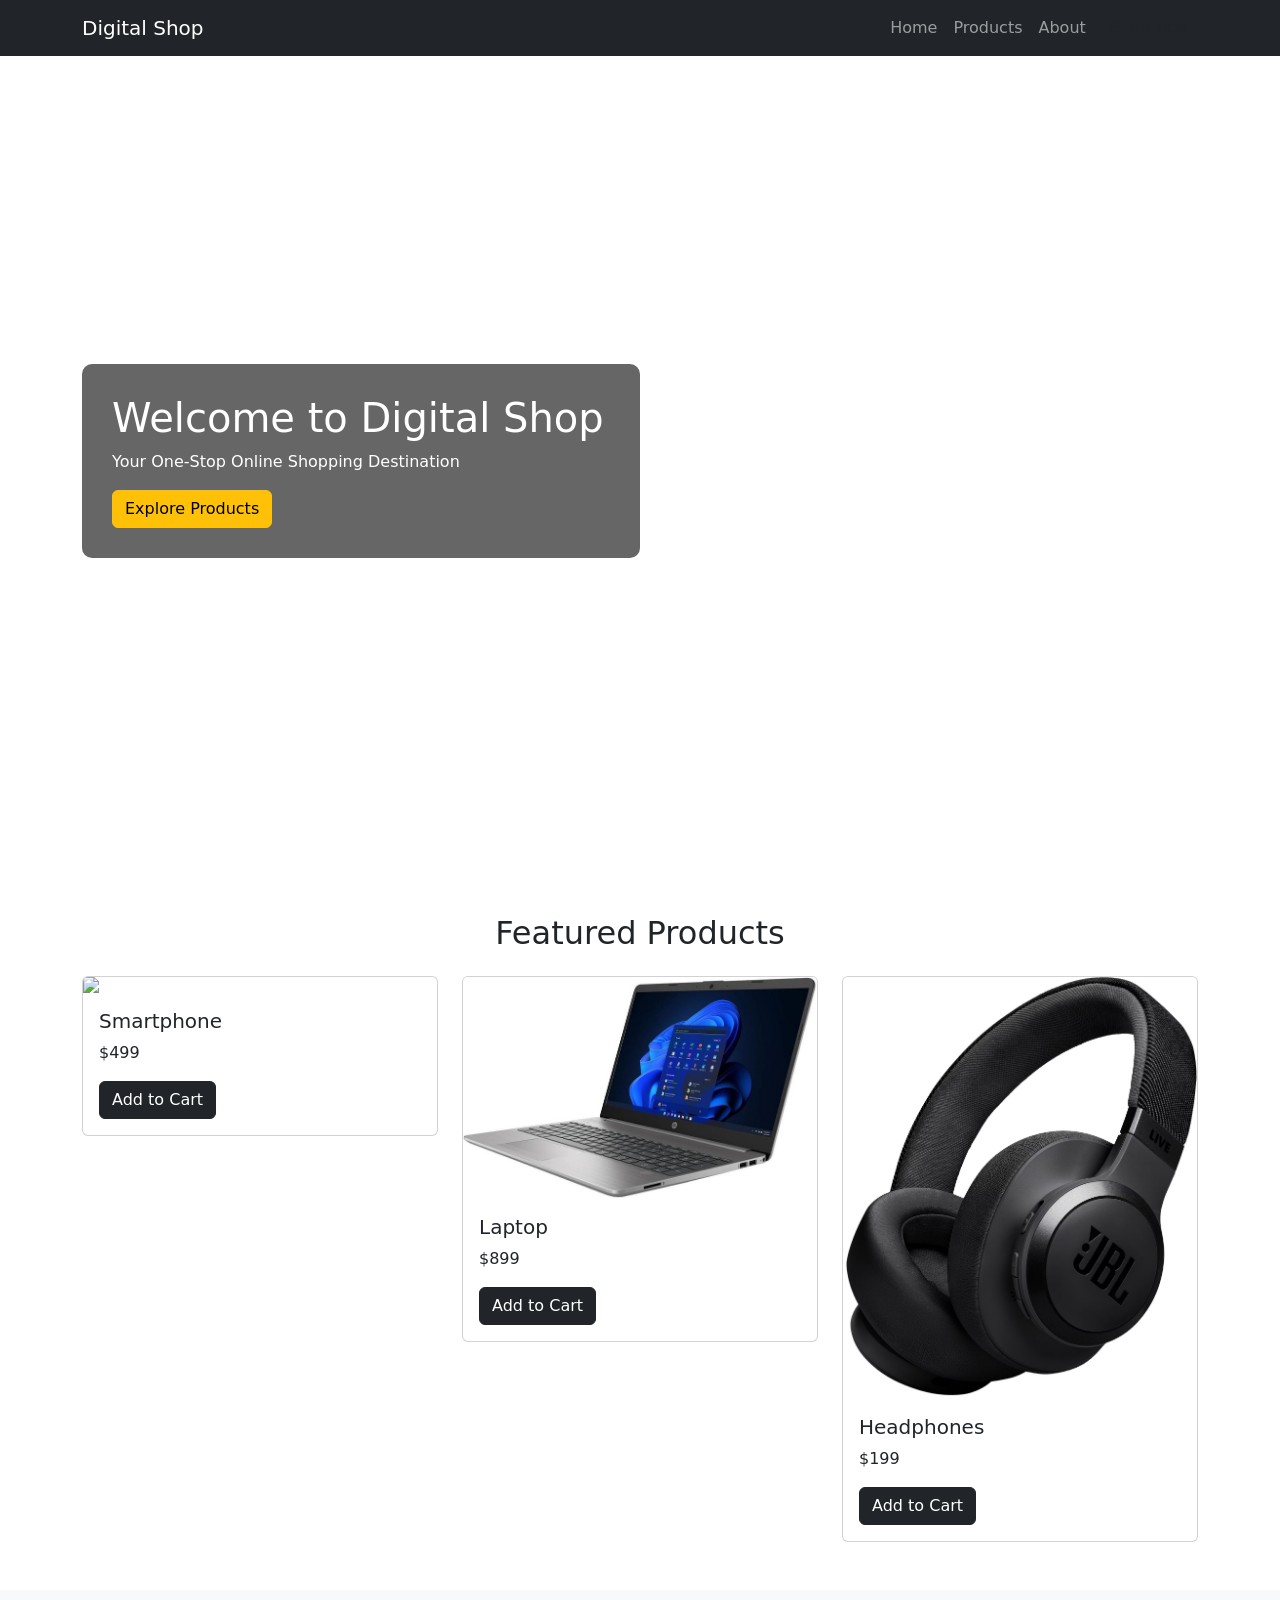
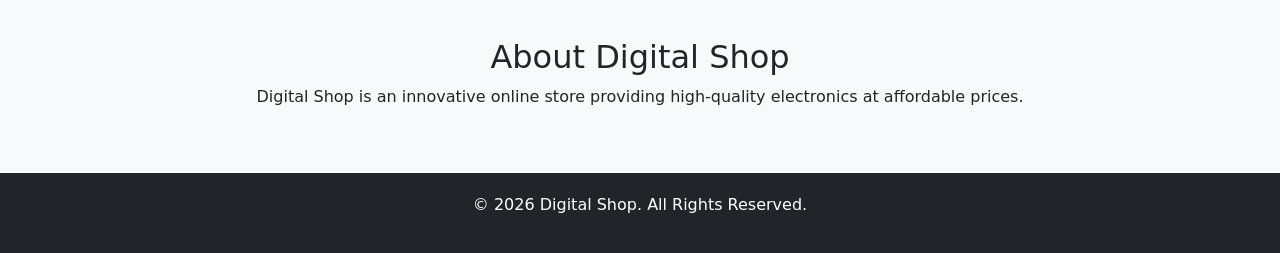
==== Assignment3/index.html @ 817064e2 "Add files via upload" ====
<!DOCTYPE html>
<html lang="en">
<head>
    <meta charset="UTF-8">
    <title>Digitak Shop - E-commerce</title>
    <meta name="viewport" content="width=device-width, initial-scale=1">

    <!-- Bootstrap CDN -->
    <link href="https://cdn.jsdelivr.net/npm/bootstrap@5.3.2/dist/css/bootstrap.min.css" rel="stylesheet">

    <style>
        .hero {
            background: url('https://images.unsplash.com/photo-1607083206968-13611e3d76db') no-repeat center center/cover;
            height: 90vh;
            color: white;
            display: flex;
            align-items: center;
        }
        .hero-text {
            background: rgba(0,0,0,0.6);
            padding: 30px;
            border-radius: 10px;
        }
        .product-card:hover {
            transform: scale(1.05);
            transition: 0.3s;
        }
        footer {
            background: #212529;
            color: white;
            padding: 20px;
        }
    </style>
</head>
<body>

<!-- Navbar -->
<nav class="navbar navbar-expand-lg navbar-dark bg-dark">
  <div class="container">
    <a class="navbar-brand" href="#">Digital Shop</a>
    <button class="navbar-toggler" type="button" data-bs-toggle="collapse" data-bs-target="#navbarNav">
      <span class="navbar-toggler-icon"></span>
    </button>
    <div class="collapse navbar-collapse" id="navbarNav">
      <ul class="navbar-nav ms-auto">
        <li class="nav-item"><a class="nav-link" href="#">Home</a></li>
        <li class="nav-item"><a class="nav-link" href="#">Products</a></li>
        <li class="nav-item"><a class="nav-link" href="#">About</a></li>
        <li class="nav-item"><a class="nav-link btn btn-warning text-dark ms-2" href="#">Shop Now</a></li>
      </ul>
    </div>
  </div>
</nav>

<!-- Hero Section -->
<section class="hero">
  <div class="container">
    <div class="hero-text col-md-6">
      <h1>Welcome to Digital Shop</h1>
      <p>Your One-Stop Online Shopping Destination</p>
      <a href="#" class="btn btn-warning">Explore Products</a>
    </div>
  </div>
</section>

<!-- Products -->
<section class="py-5">
  <div class="container">
    <h2 class="text-center mb-4">Featured Products</h2>
    <div class="row">
      <div class="col-md-4">
        <div class="card product-card">
          <img src="https://images.unsplash.com/photo-1511707171634-5f897ff02aa9" class="card-img-top">
          <div class="card-body">
            <h5 class="card-title">Smartphone</h5>
            <p class="card-text">$499</p>
            <button class="btn btn-dark">Add to Cart</button>
          </div>
        </div>
      </div>

      <div class="col-md-4">
        <div class="card product-card">
          <img src="3-22.jpg" class="card-img-top">
          <div class="card-body">
            <h5 class="card-title">Laptop</h5>
            <p class="card-text">$899</p>
            <button class="btn btn-dark">Add to Cart</button>
          </div>
        </div>
      </div>

      <div class="col-md-4">
        <div class="card product-card">
          <img src="6572447_sd.avif" class="card-img-top">
          <div class="card-body">
            <h5 class="card-title">Headphones</h5>
            <p class="card-text">$199</p>
            <button class="btn btn-dark">Add to Cart</button>
          </div>
        </div>
      </div>
    </div>
  </div>
</section>

<!-- About Section -->
<section class="bg-light py-5">
  <div class="container text-center">
    <h2>About Digital Shop</h2>
    <p>Digital Shop is an innovative online store providing high-quality electronics at affordable prices.</p>
  </div>
</section>

<!-- Footer -->
<footer class="text-center">
    <p>&copy; 2026 Digital Shop. All Rights Reserved.</p>
</footer>

<script src="https://cdn.jsdelivr.net/npm/bootstrap@5.3.2/dist/js/bootstrap.bundle.min.js"></script>
</body>
</html>
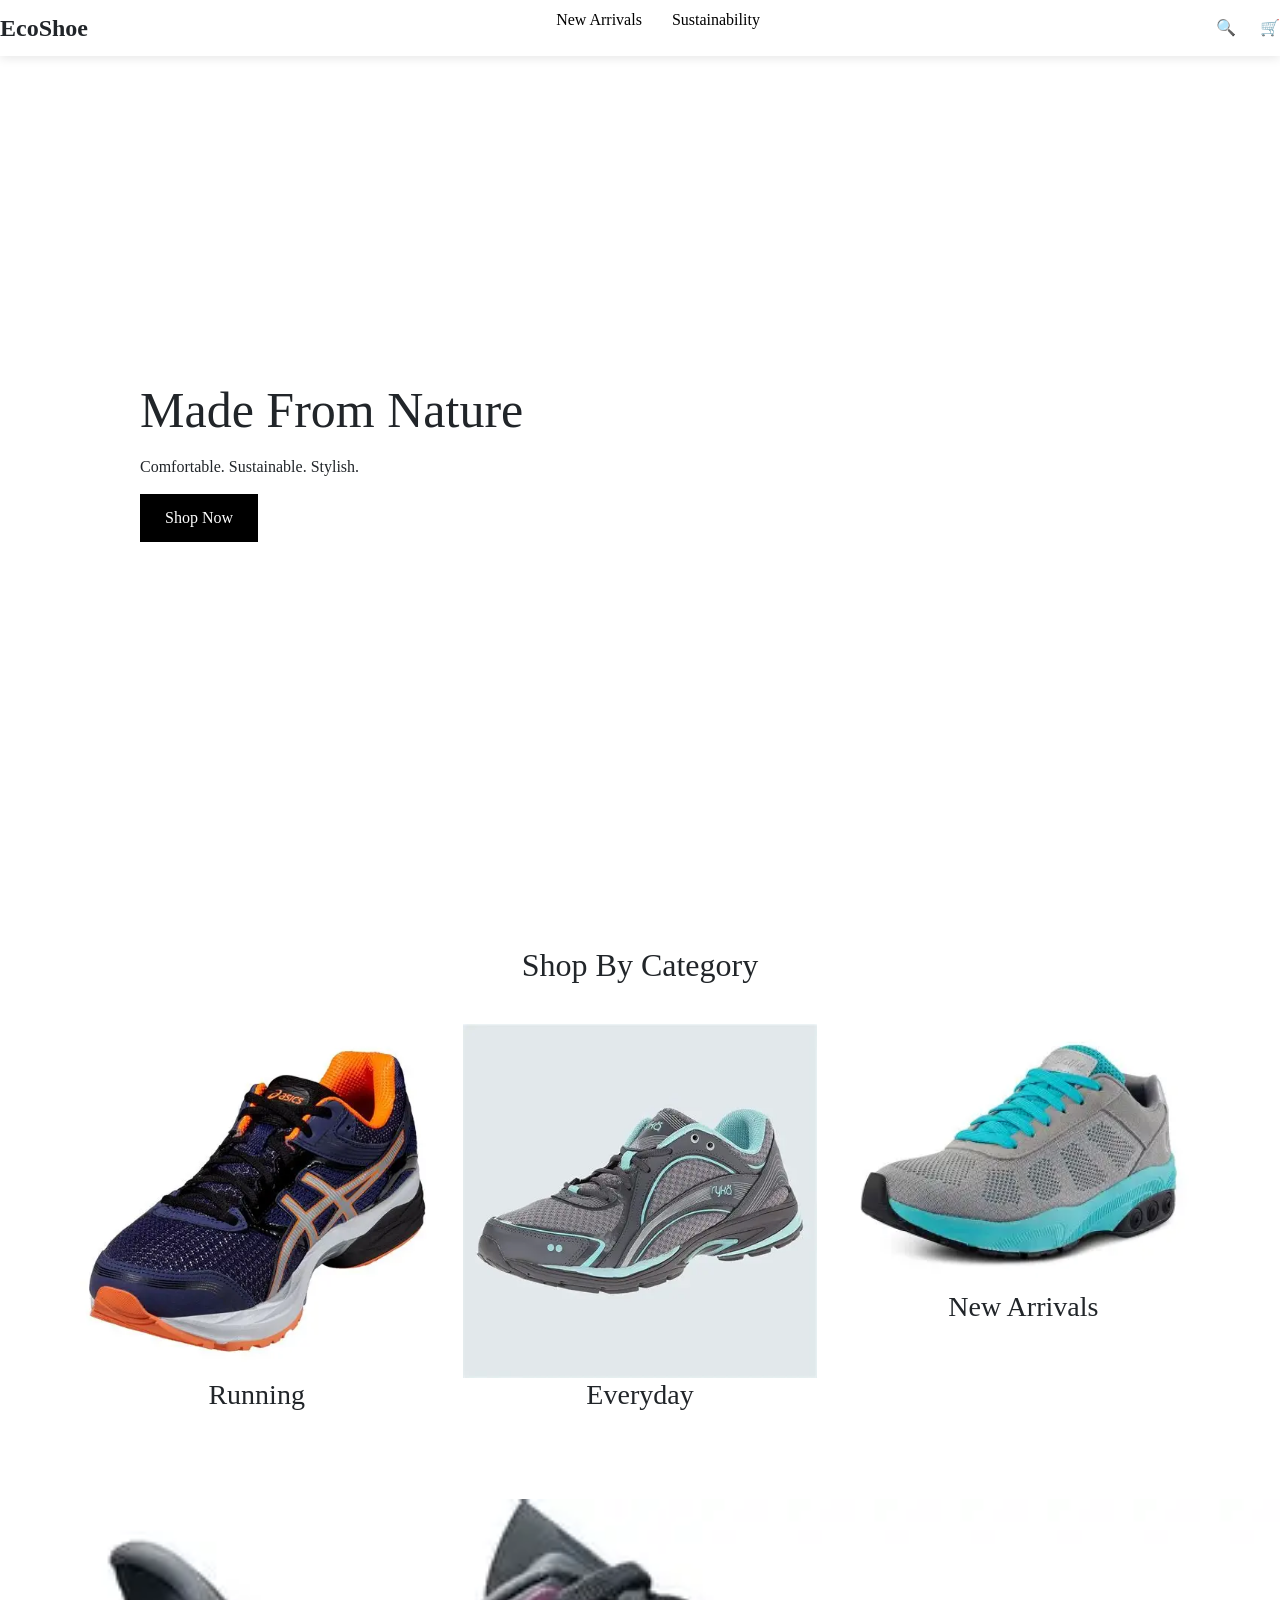
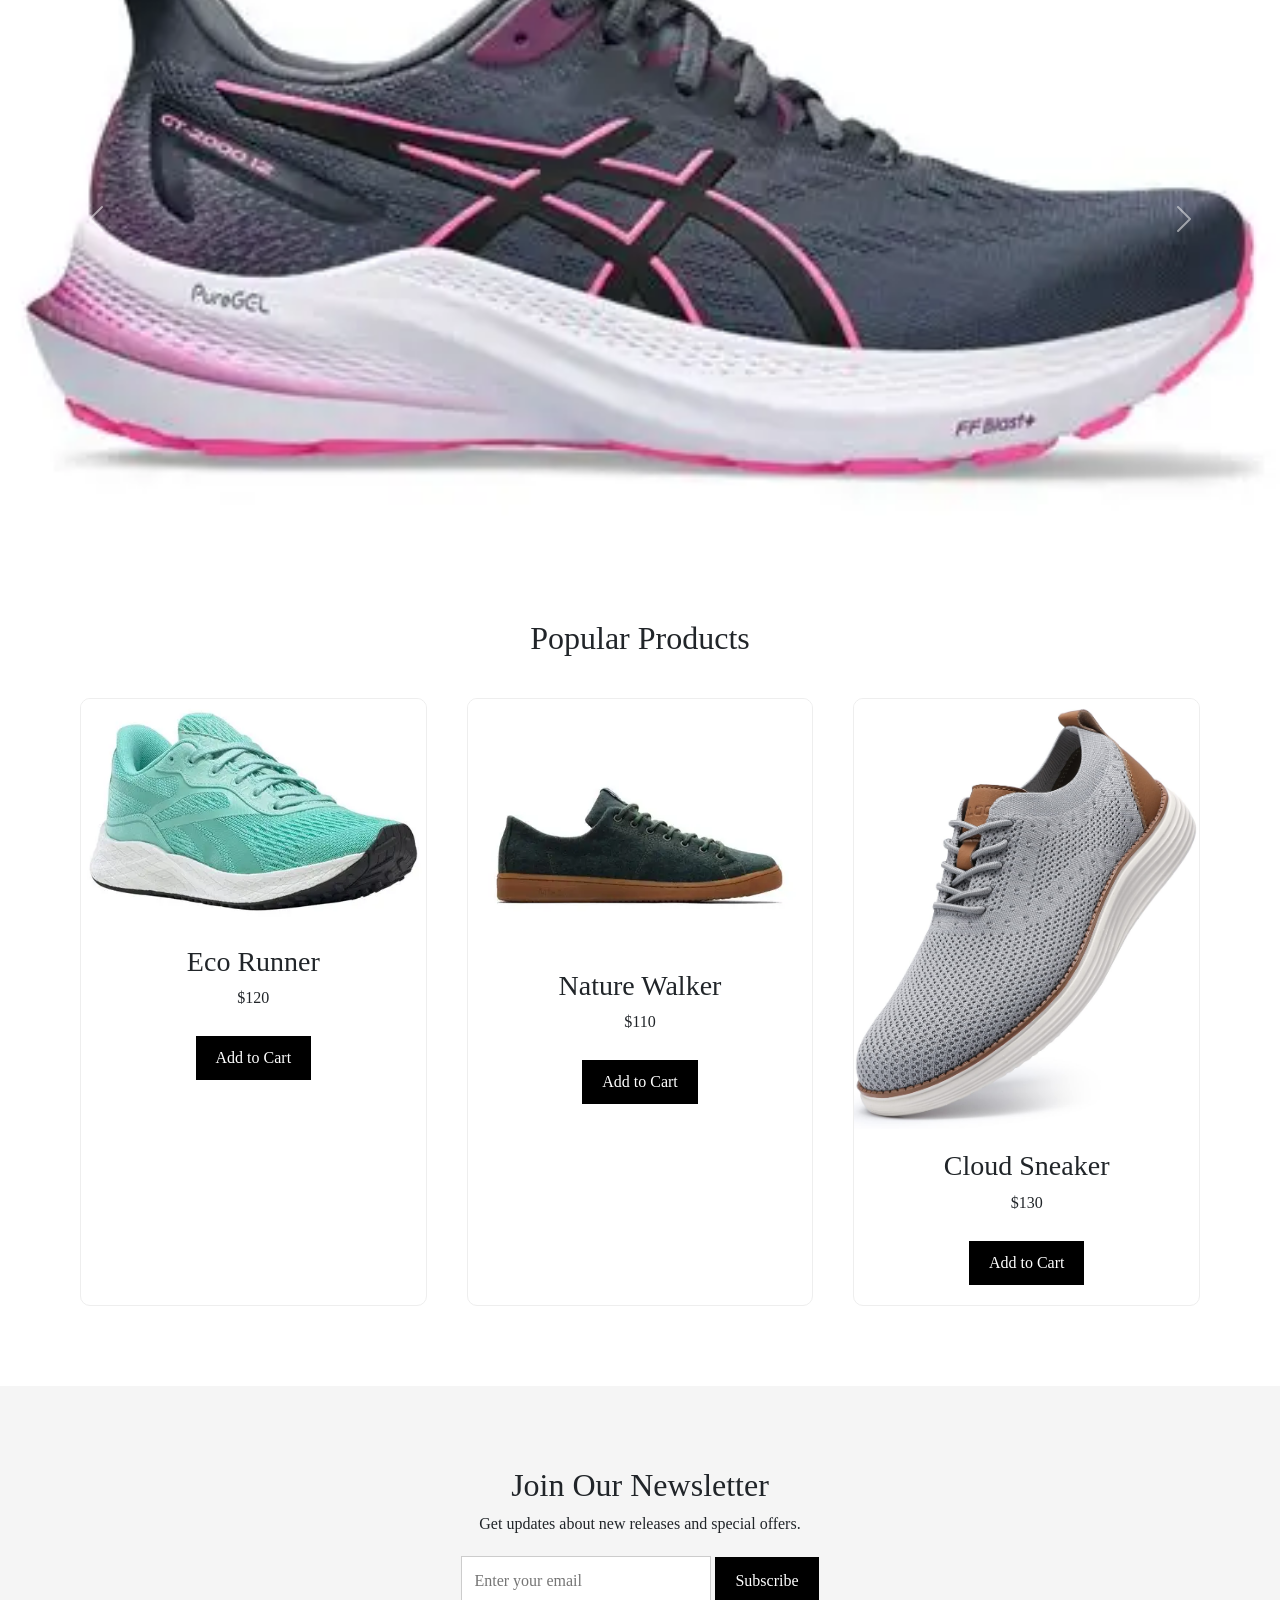
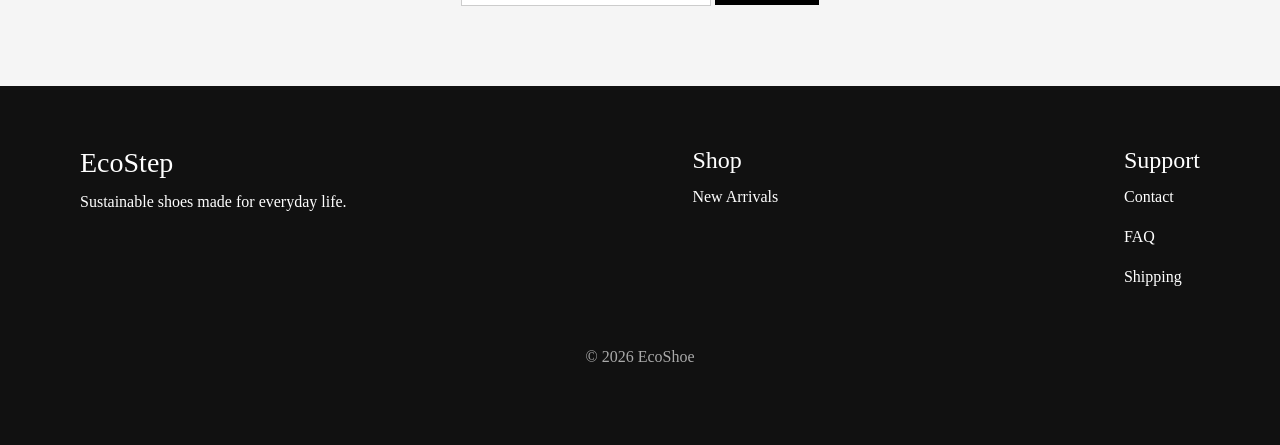
==== commit 8c851c01: "Add files via upload" ====
--- a/Assignment3/index.html
+++ b/Assignment3/index.html
@@ -1,122 +1,227 @@
 <!DOCTYPE html>
 <html lang="en">
 <head>
-    <meta charset="UTF-8">
-    <title>Digitak Shop - E-commerce</title>
-    <meta name="viewport" content="width=device-width, initial-scale=1">
-
-    <!-- Bootstrap CDN -->
-    <link href="https://cdn.jsdelivr.net/npm/bootstrap@5.3.2/dist/css/bootstrap.min.css" rel="stylesheet">
-
-    <style>
-        .hero {
-            background: url('https://images.unsplash.com/photo-1607083206968-13611e3d76db') no-repeat center center/cover;
-            height: 90vh;
-            color: white;
-            display: flex;
-            align-items: center;
-        }
-        .hero-text {
-            background: rgba(0,0,0,0.6);
-            padding: 30px;
-            border-radius: 10px;
-        }
-        .product-card:hover {
-            transform: scale(1.05);
-            transition: 0.3s;
-        }
-        footer {
-            background: #212529;
-            color: white;
-            padding: 20px;
-        }
-    </style>
+<meta charset="UTF-8">
+<meta name="viewport" content="width=device-width, initial-scale=1.0">
+<title>EcoShoe</title>
+<link rel="stylesheet" href="style.css">
+
+<!-- Google Font -->
+<link href="https://fonts.googleapis.com/css2?family=Poppins:wght@300;500;700&display=swap" rel="stylesheet">
+<link href="https://cdn.jsdelivr.net/npm/bootstrap@5.3.8/dist/css/bootstrap.min.css" rel="stylesheet" integrity="sha384-sRIl4kxILFvY47J16cr9ZwB07vP4J8+LH7qKQnuqkuIAvNWLzeN8tE5YBujZqJLB" crossorigin="anonymous">
 </head>
+
 <body>
 
-<!-- Navbar -->
-<nav class="navbar navbar-expand-lg navbar-dark bg-dark">
-  <div class="container">
-    <a class="navbar-brand" href="#">Digital Shop</a>
-    <button class="navbar-toggler" type="button" data-bs-toggle="collapse" data-bs-target="#navbarNav">
-      <span class="navbar-toggler-icon"></span>
-    </button>
-    <div class="collapse navbar-collapse" id="navbarNav">
-      <ul class="navbar-nav ms-auto">
-        <li class="nav-item"><a class="nav-link" href="#">Home</a></li>
-        <li class="nav-item"><a class="nav-link" href="#">Products</a></li>
-        <li class="nav-item"><a class="nav-link" href="#">About</a></li>
-        <li class="nav-item"><a class="nav-link btn btn-warning text-dark ms-2" href="#">Shop Now</a></li>
-      </ul>
+
+<header>
+
+<div class="navbar">
+
+<div class="logo">EcoShoe</div>
+
+<ul class="menu">
+<li><a href="#">New Arrivals</a></li>
+<li><a href="#">Sustainability</a></li>
+</ul>
+
+<div class="icons">
+<span>🔍</span>
+<span>🛒</span>
+</div>
+
+</div>
+
+</header>
+
+
+
+<section class="hero">
+
+<div class="hero-content">
+
+<h1>Made From Nature</h1>
+
+<p>Comfortable. Sustainable. Stylish.</p>
+
+<div class="hero-buttons">
+<button>Shop Now</button>
+
+</div>
+
+</div>
+
+</section>
+
+
+
+
+
+<section class="categories">
+
+<h2>Shop By Category</h2>
+
+<div class="category-grid">
+
+<div class="category-card">
+<img src="run shoe.webp">
+<h3>Running</h3>
+</div>
+
+<div class="category-card">
+<img src="comfort.webp">
+<h3>Everyday</h3>
+</div>
+
+<div class="category-card">
+<img src="new.webp">
+<h3>New Arrivals</h3>
+</div>
+
+</div>
+
+</section>
+
+<div id="carouselExampleIndicators" class="carousel slide">
+  <div class="carousel-indicators">
+    <button type="button" data-bs-target="#carouselExampleIndicators" data-bs-slide-to="0" class="active" aria-current="true" aria-label="Slide 1"></button>
+    <button type="button" data-bs-target="#carouselExampleIndicators" data-bs-slide-to="1" aria-label="Slide 2"></button>
+    <button type="button" data-bs-target="#carouselExampleIndicators" data-bs-slide-to="2" aria-label="Slide 3"></button>
+  </div>
+  <div class="carousel-inner">
+    <div class="carousel-item active">
+      <img src="OIP (1).webp" class="d-block w-100" alt="...">
+    </div>
+    <div class="carousel-item">
+      <img src="OIP (2).webp" class="d-block w-100" alt="...">
+    </div>
+    <div class="carousel-item">
+      <img src="shoe.webp" class="d-block w-100" alt="...">
     </div>
   </div>
-</nav>
-
-<!-- Hero Section -->
-<section class="hero">
-  <div class="container">
-    <div class="hero-text col-md-6">
-      <h1>Welcome to Digital Shop</h1>
-      <p>Your One-Stop Online Shopping Destination</p>
-      <a href="#" class="btn btn-warning">Explore Products</a>
-    </div>
-  </div>
-</section>
-
-<!-- Products -->
-<section class="py-5">
-  <div class="container">
-    <h2 class="text-center mb-4">Featured Products</h2>
-    <div class="row">
-      <div class="col-md-4">
-        <div class="card product-card">
-          <img src="https://images.unsplash.com/photo-1511707171634-5f897ff02aa9" class="card-img-top">
-          <div class="card-body">
-            <h5 class="card-title">Smartphone</h5>
-            <p class="card-text">$499</p>
-            <button class="btn btn-dark">Add to Cart</button>
-          </div>
-        </div>
-      </div>
-
-      <div class="col-md-4">
-        <div class="card product-card">
-          <img src="3-22.jpg" class="card-img-top">
-          <div class="card-body">
-            <h5 class="card-title">Laptop</h5>
-            <p class="card-text">$899</p>
-            <button class="btn btn-dark">Add to Cart</button>
-          </div>
-        </div>
-      </div>
-
-      <div class="col-md-4">
-        <div class="card product-card">
-          <img src="6572447_sd.avif" class="card-img-top">
-          <div class="card-body">
-            <h5 class="card-title">Headphones</h5>
-            <p class="card-text">$199</p>
-            <button class="btn btn-dark">Add to Cart</button>
-          </div>
-        </div>
-      </div>
-    </div>
-  </div>
-</section>
-
-<!-- About Section -->
-<section class="bg-light py-5">
-  <div class="container text-center">
-    <h2>About Digital Shop</h2>
-    <p>Digital Shop is an innovative online store providing high-quality electronics at affordable prices.</p>
-  </div>
-</section>
-
-<!-- Footer -->
-<footer class="text-center">
-    <p>&copy; 2026 Digital Shop. All Rights Reserved.</p>
+  <button class="carousel-control-prev" type="button" data-bs-target="#carouselExampleIndicators" data-bs-slide="prev">
+    <span class="carousel-control-prev-icon" aria-hidden="true"></span>
+    <span class="visually-hidden">Previous</span>
+  </button>
+  <button class="carousel-control-next" type="button" data-bs-target="#carouselExampleIndicators" data-bs-slide="next">
+    <span class="carousel-control-next-icon" aria-hidden="true"></span>
+    <span class="visually-hidden">Next</span>
+  </button>
+</div>
+
+
+
+<section class="products">
+
+<h2>Popular Products</h2>
+
+<div class="product-grid">
+
+<div class="product-card">
+
+<img src="eco runner.webp">
+
+<div class="product-info">
+
+<h3>Eco Runner</h3>
+
+<p>$120</p>
+
+<button>Add to Cart</button>
+
+</div>
+
+</div>
+
+
+<div class="product-card">
+
+<img src="nature.webp">
+
+<div class="product-info">
+
+<h3>Nature Walker</h3>
+
+<p>$110</p>
+
+<button>Add to Cart</button>
+
+</div>
+
+</div>
+
+
+<div class="product-card">
+
+<img src="casual shoe.jpg">
+
+<div class="product-info">
+
+<h3>Cloud Sneaker</h3>
+
+<p>$130</p>
+
+<button>Add to Cart</button>
+
+</div>
+
+</div>
+
+</div>
+
+</section>
+
+
+
+
+
+<section class="newsletter">
+
+<h2>Join Our Newsletter</h2>
+
+<p>Get updates about new releases and special offers.</p>
+
+<div class="newsletter-box">
+
+<input type="email" placeholder="Enter your email">
+
+<button>Subscribe</button>
+
+</div>
+
+</section>
+
+
+
+
+
+<footer>
+
+<div class="footer-container">
+
+<div>
+<h3>EcoStep</h3>
+<p>Sustainable shoes made for everyday life.</p>
+</div>
+
+<div>
+<h4>Shop</h4>
+<p>New Arrivals</p>
+</div>
+
+<div>
+<h4>Support</h4>
+<p>Contact</p>
+<p>FAQ</p>
+<p>Shipping</p>
+</div>
+
+</div>
+
+<p class="copyright">© 2026 EcoShoe</p>
+
 </footer>
 
-<script src="https://cdn.jsdelivr.net/npm/bootstrap@5.3.2/dist/js/bootstrap.bundle.min.js"></script>
+<script src="https://cdn.jsdelivr.net/npm/bootstrap@5.3.8/dist/js/bootstrap.bundle.min.js" integrity="sha384-FKyoEForCGlyvwx9Hj09JcYn3nv7wiPVlz7YYwJrWVcXK/BmnVDxM+D2scQbITxI" crossorigin="anonymous"></script>
 </body>
-</html>
+</html>
--- a/Assignment3/style.css
+++ b/Assignment3/style.css
@@ -0,0 +1,238 @@
+*{
+margin:0;
+padding:0;
+box-sizing:border-box;
+font-family:Poppins;
+}
+
+
+/* NAVBAR */
+
+header{
+position:sticky;
+top:0;
+background:white;
+box-shadow:0 2px 10px rgba(0,0,0,0.1);
+z-index:1000;
+}
+
+.navbar{
+display:flex;
+justify-content:space-between;
+align-items:center;
+padding:20px 80px;
+}
+
+.logo{
+font-size:24px;
+font-weight:bold;
+}
+
+.menu{
+display:flex;
+list-style:none;
+}
+
+.menu li{
+margin:0 15px;
+}
+
+.menu a{
+text-decoration:none;
+color:black;
+font-weight:500;
+}
+
+.icons span{
+margin-left:20px;
+cursor:pointer;
+}
+
+
+
+/* HERO */
+
+.hero{
+height:90vh;
+background:url("https://images.unsplash.com/photo-1542291026-7eec264c27ff") center/cover;
+display:flex;
+align-items:center;
+padding-left:100px;
+}
+
+.hero-content{
+background:rgba(255,255,255,0.85);
+padding:40px;
+border-radius:10px;
+}
+
+.hero h1{
+font-size:50px;
+}
+
+.hero p{
+margin:15px 0;
+}
+
+.hero button{
+padding:12px 25px;
+margin-right:10px;
+border:none;
+background:black;
+color:white;
+cursor:pointer;
+}
+
+
+
+/* CATEGORY */
+
+.categories{
+padding:80px;
+text-align:center;
+}
+
+.category-grid{
+display:grid;
+grid-template-columns:repeat(auto-fit,minmax(250px,1fr));
+gap:30px;
+margin-top:40px;
+}
+
+.category-card{
+overflow:hidden;
+cursor:pointer;
+}
+
+.category-card img{
+width:100%;
+transition:0.3s;
+}
+
+.category-card:hover img{
+transform:scale(1.1);
+}
+
+
+
+/* PRODUCTS */
+
+.products{
+padding:80px;
+text-align:center;
+}
+
+.product-grid{
+display:grid;
+grid-template-columns:repeat(auto-fit,minmax(250px,1fr));
+gap:40px;
+margin-top:40px;
+}
+
+.product-card{
+border:1px solid #eee;
+border-radius:10px;
+overflow:hidden;
+transition:0.3s;
+}
+
+.product-card:hover{
+transform:translateY(-10px);
+box-shadow:0 10px 20px rgba(0,0,0,0.1);
+}
+
+.product-card img{
+width:100%;
+}
+
+.product-info{
+padding:20px;
+}
+
+.product-info button{
+margin-top:10px;
+padding:10px 20px;
+background:black;
+color:white;
+border:none;
+cursor:pointer;
+}
+
+
+
+/* NEWSLETTER */
+
+.newsletter{
+background:#f5f5f5;
+padding:80px;
+text-align:center;
+}
+
+.newsletter-box{
+margin-top:20px;
+}
+
+.newsletter input{
+padding:12px;
+width:250px;
+border:1px solid #ccc;
+}
+
+.newsletter button{
+padding:12px 20px;
+border:none;
+background:black;
+color:white;
+cursor:pointer;
+}
+
+
+
+/* FOOTER */
+
+footer{
+background:#111;
+color:white;
+padding:60px 80px;
+}
+
+.footer-container{
+display:flex;
+justify-content:space-between;
+flex-wrap:wrap;
+}
+
+footer p{
+margin-top:10px;
+}
+
+.copyright{
+text-align:center;
+margin-top:40px;
+color:#aaa;
+}
+
+
+
+/* RESPONSIVE */
+
+@media(max-width:768px){
+
+.navbar{
+padding:20px;
+}
+
+.hero{
+padding:40px;
+}
+
+.hero h1{
+font-size:32px;
+}
+
+.footer-container{
+flex-direction:column;
+gap:30px;
+}
+
+}
